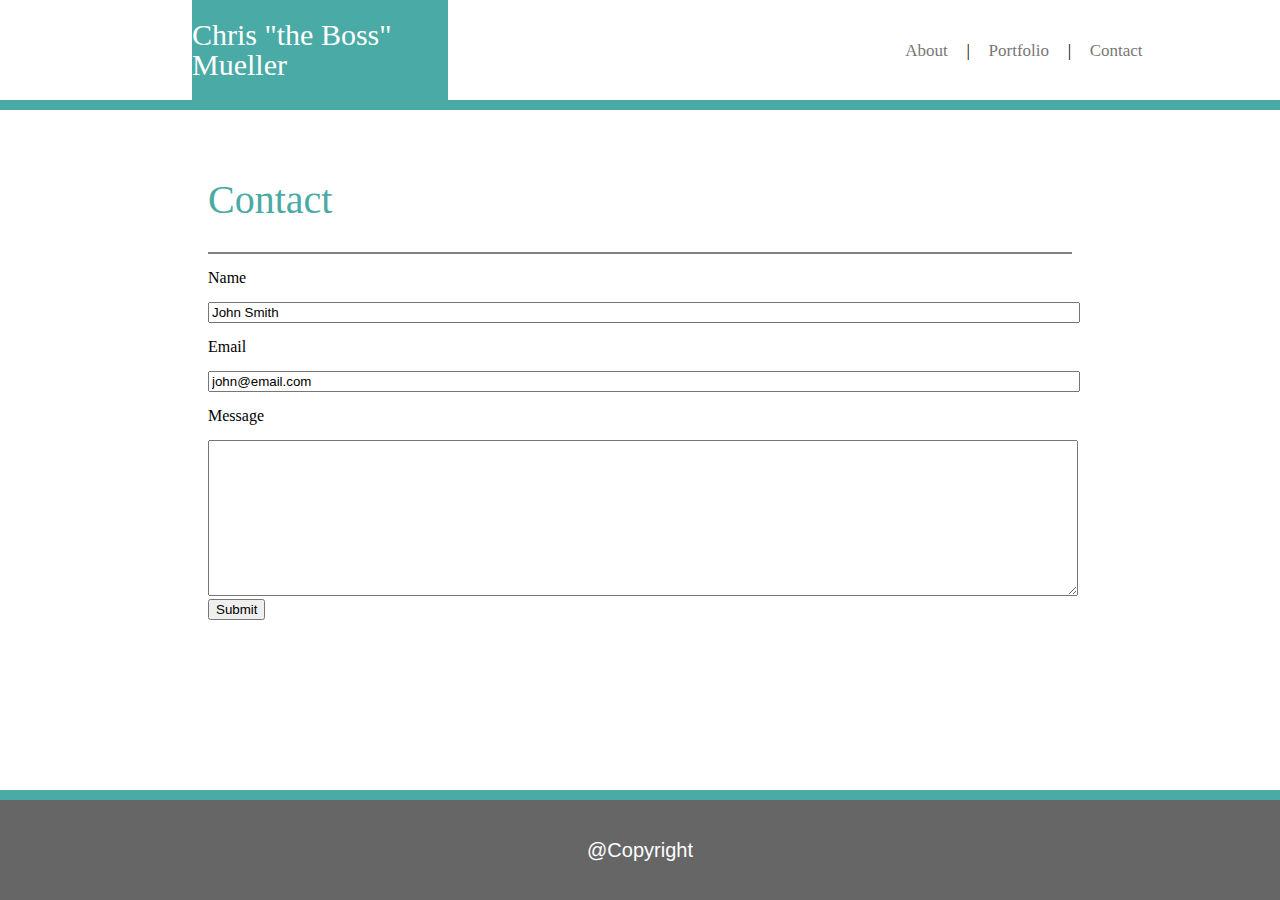
==== contact.html @ 5b049603 "added contact form" ====
<!DOCTYPE html>
<html lang="en">
<head>
    <meta charset="UTF-8">
    <meta name="viewport" content="width=device-width, initial-scale=1.0">
    <meta http-equiv="X-UA-Compatible" content="ie=edge">
    <title>Document</title>
    <link rel="stylesheet" type="text/css" href="assets/css/reset.css"/>
    <link rel="stylesheet" type="text/css" href="assets/css/style.css"/>
</head>
<body>
    <div class="navbar">
        <div class="navbar-left">
                <div class="links1"><a1 href="index.html">Chris "the Boss" Mueller</a1></div>
        </div>

        <div class="navbar-right">
            <div class="links"><a href="index.html">About</a></div>
            |
            <div class="links"><a href="portfolio.html">Portfolio</a></div>
            |
            <div class="links"><a href="contact.html">Contact</a></div>
        </div>
    </div>

    <div class="mainbody">
        <div class="contentbody">
            <div class="contact">
                <h1><strong>Contact</strong></h1>
            </div>
            <br><br>
            <form>
                <br>
                Name<br>
                <br>
                <input type="text" name="firstname" value="John Smith"><br>
                <br>
                Email<br>
                <br>
                <input type="email" name="email" value="john@email.com"><br>
                <br>
                Message<br>
                <br>
                <textarea name="message" rows="10" cols="30"></textarea>
                <br>
                <button type="button" onclick="alert('Your message has been sent and I will contact you shortly')">Submit</button>
              </form>  
        </div>
    </div>

    <div class="footer">
        @Copyright
    </div>

    
</body>
</html>
---- assets/css/style.css ----
body{
    height: 100%;
    width: 100%;
    background-image: url("https://thumbs.dreamstime.com/b/seamless-pattern-research-analytics-icons-perfect-background-presentation-web-banner-promotion-material-73029400.jpg")
}

.navbar{
    height: 100px;
    width: 100%;
    position: fixed;
    float: left;
    top: 0;
    left: 0;
    background-color:white;
    overflow: hidden;
    border-bottom: 10px solid #4aaaa5;
}

.navbar-left{
    float: left;
    font-size: 30px;
    background-color: #4aaaa5;
    height: 100%;
    width:20%;
    margin-left: 15%;
    display:flex;
    justify-content: space-around;
    align-items: center;
    color: white;
}

.navbar-right {
    float: right;
    text-align: center;
    font-size: 17px;
    height: 100%;
    width: 20%;
    margin-right: 10%;
    display:flex;
    justify-content: space-around;
    align-items: center;
    text-decoration: none;
}

.footer{
    height: 100px;
    width: 100%;
    position: fixed;
    float: left;
    bottom: 0;
    left: 0;
    background-color: #666666;
    border-top: 10px solid #4aaaa5;
    overflow: hidden;
    text-align: center;
    display: flex;
    align-items: center;
    justify-content: center;
    color: white;
    font-size: 20px;
    font-family: 'Lucida Sans', 'Lucida Sans Regular', 'Lucida Grande', 'Lucida Sans Unicode', Geneva, Verdana, sans-serif;
}

.mainbody{
    height: 600px;
    width: 960px;
    top:150px;
    margin: auto;
    background-color: white;
    position: relative;
}

.contentbody{
    width:90%;
    height: 90%;
    margin: auto;
    position: relative;
    top: 30px;
}

.links{
    display: inline-block;
    color: #777777;
}

.links1{
    display: inline-block;
    color:#ffffff;
}

  a:link {
    text-decoration: none;
    color: #777777;
}

a1:link {
    text-decoration: none;
    color:white;
}

a:visited {
    text-decoration: none;
    color: #777777;
}


a:hover {
    text-decoration: none;
    color: #777777;
}

a:active {
    text-decoration: none;
    color: #777777;
}

a1:visited {
    text-decoration: none;
    color: #777777;
}


a1:hover {
    text-decoration: none;
    color: #777777;
}

a1:active {
    text-decoration: none;
    color: #777777;
}


input{
    width: 100%;
}

textarea{
    width: 100%;
}

.contact{
    color: #4aaaa5;
    font-family: Georgia, 'Times New Roman', Times, serif;
    font-size: 40px;
}

form{
    border-top: 2px solid gray;
}
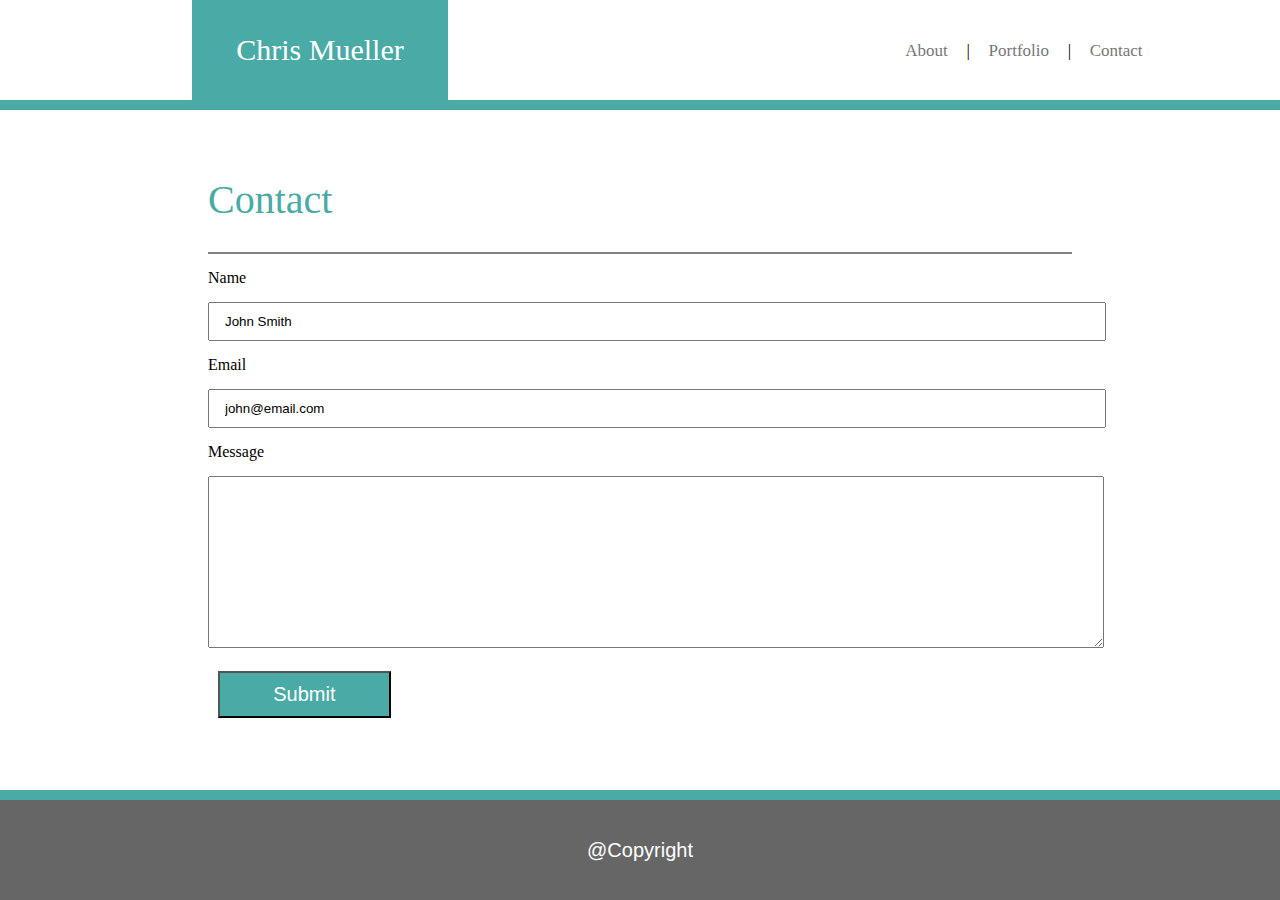
==== commit e9554431: "updated css for About and Contact pages" ====
--- a/contact.html
+++ b/contact.html
@@ -11,7 +11,7 @@
 <body>
     <div class="navbar">
         <div class="navbar-left">
-                <div class="links1"><a1 href="index.html">Chris "the Boss" Mueller</a1></div>
+                <div class="links1"><a1 href="index.html">Chris Mueller</a1></div>
         </div>
 
         <div class="navbar-right">
@@ -43,7 +43,7 @@
                 <br>
                 <textarea name="message" rows="10" cols="30"></textarea>
                 <br>
-                <button type="button" onclick="alert('Your message has been sent and I will contact you shortly')">Submit</button>
+                <input type="button" class="button" value="Submit" onclick="alert('Your message has been sent and I will contact you shortly')">
               </form>  
         </div>
     </div>
--- a/assets/css/style.css
+++ b/assets/css/style.css
@@ -132,12 +132,19 @@
 }
 
 
-input{
+input[type=text],select{
     width: 100%;
+    padding: 10px 15px;
 }
 
-textarea{
+input[type=email],select{
     width: 100%;
+    padding: 10px 15px;
+}
+
+textarea[name=message],select{
+    width: 100%;
+    padding: 10px 15px;
 }
 
 .contact{
@@ -148,4 +155,31 @@
 
 form{
     border-top: 2px solid gray;
+    font-family: Georgia, 'Times New Roman', Times, serif;
+}
+
+.button {
+    background-color: #4aaaa5;
+    color: white;
+    padding: 10px 25px;
+    text-align: center;
+    text-decoration: none;
+    display: inline-block;
+    font-size: 20px;
+    cursor:pointer;
+    width: 20%;
+    margin:10px;
+    margin-top: 20px;
+}
+
+.contentbody1{
+    border-top: 2px solid gray;
+    font-family: Georgia, 'Times New Roman', Times, serif;
+    color: gray;
+    line-height: 1.6;
+}
+
+img{
+    border-right:20px white solid;
+    border-bottom: 20px white solid;
 }